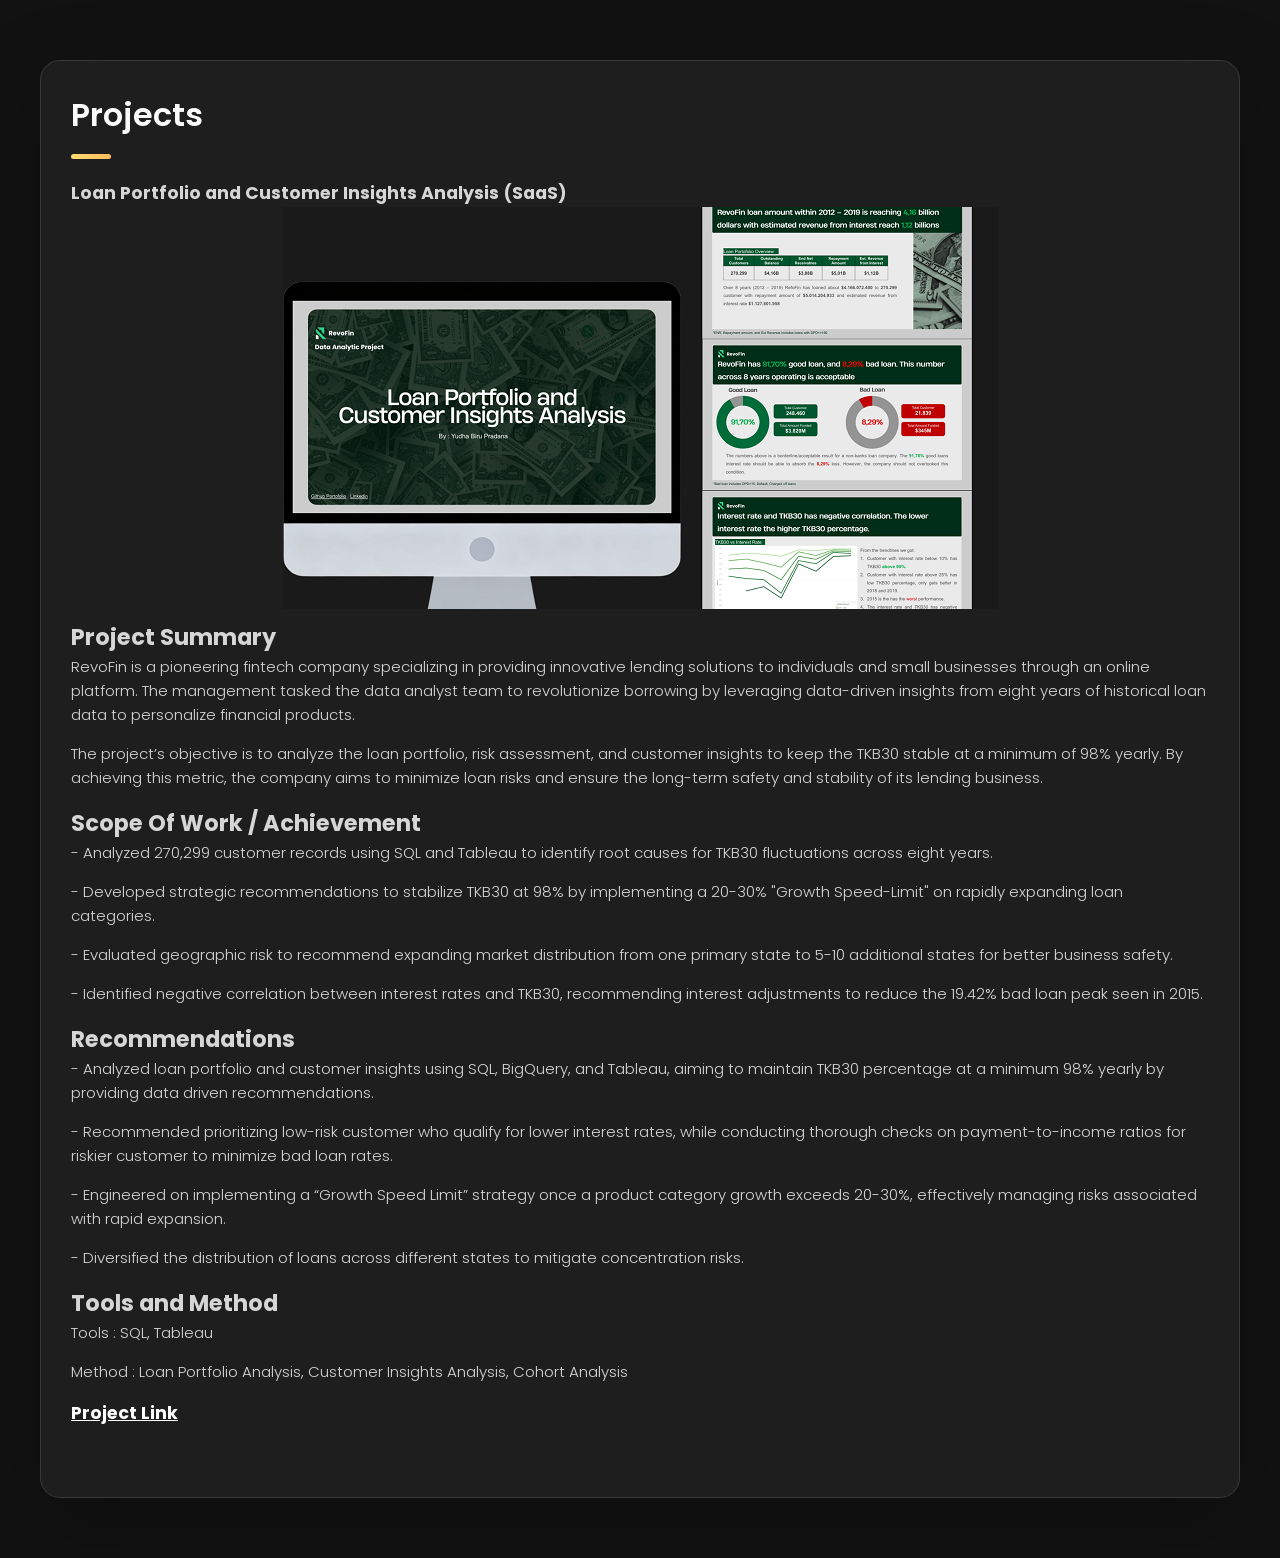
==== project-6.html @ d29e1e94 "Added new projects" ====
<!DOCTYPE html>
<html lang="en">

<head>
  <meta charset="UTF-8">
  <meta http-equiv="X-UA-Compatible" content="IE=edge">
  <meta name="viewport" content="width=device-width, initial-scale=1.0">
  <title>Loan Portfolio and Customer Insights Analysis (SaaS)</title>

  <!--
    - favicon
  -->
  <link rel="shortcut icon" href="./assets/images/logo.ico" type="image/x-icon">

  <!--
    - custom css link
  -->
  <link rel="stylesheet" href="./assets/css/style.css">

  <!--
    - google font link
  -->
  <link rel="preconnect" href="https://fonts.googleapis.com">
  <link rel="preconnect" href="https://fonts.gstatic.com" crossorigin>
  <link href="https://fonts.googleapis.com/css2?family=Poppins:wght@300;400;500;600&display=swap" rel="stylesheet">
</head>

<body>

  <!--
    - #MAIN
  -->

  <main>

      <article class="about  active" data-page="about">

        <header>
          <h2 class="h2 article-title">Projects</h2>
        </header>

        <section class="about-text">
						<div class="inner">
							<h1 class="major">Loan Portfolio and Customer Insights Analysis (SaaS)</h1>
							<span class="project-img1 center"><img src="./assets/images/project-6.png" alt="tokobli" /></span>
							<h2>Project Summary</h2>
							<p>RevoFin is a pioneering fintech company specializing in providing innovative lending solutions to individuals and small businesses through 
                an online platform. The management tasked the data analyst team to revolutionize borrowing by leveraging data-driven insights from eight 
                years of historical loan data to personalize financial products.</p>
              <p>The project’s objective is to analyze the loan portfolio, risk assessment, and customer insights to keep the TKB30 stable at a minimum 
                of 98% yearly. By achieving this metric, the company aims to minimize loan risks and ensure the long-term safety and stability of its 
                lending business.</p>
              
              <h2>Scope Of Work / Achievement</h2>
              <p>- Analyzed 270,299 customer records using SQL and Tableau to identify root causes for TKB30 fluctuations across eight years.</p>
              <p>- Developed strategic recommendations to stabilize TKB30 at 98% by implementing a 20-30% "Growth Speed-Limit" on 
                rapidly expanding loan categories.</p>
              <p>- Evaluated geographic risk to recommend expanding market distribution from one primary state to 5-10 additional states for 
                better business safety.</p>
              <p>- Identified negative correlation between interest rates and TKB30, recommending interest adjustments to reduce the 
                19.42% bad loan peak seen in 2015.</p>

              <h2>Recommendations</h2>
              <p> - Analyzed loan portfolio and customer insights using SQL, BigQuery, and Tableau, aiming to maintain TKB30 percentage at a minimum 98% yearly 
                by providing data driven recommendations.</p>
              <p> - Recommended prioritizing low-risk customer who qualify for lower interest rates, while conducting thorough checks on payment-to-income 
                ratios for riskier customer to minimize bad loan rates.</p>
              <p> - Engineered on implementing a “Growth Speed Limit” strategy once a product category growth exceeds 20-30%, effectively managing risks 
                associated with rapid expansion.</p>
              <p> - Diversified the distribution of loans across different states to mitigate concentration risks.</p>
              
              <h2>Tools and Method</h2>
              <p>Tools : SQL, Tableau</p>
              <p>Method : Loan Portfolio Analysis, Customer Insights Analysis, Cohort Analysis </p>

              <h3><a href="https://drive.google.com/file/d/1KonX7jtOqKuxxRmxAKo9MsXEJdxiPYZV/view?usp=drive_link" 
                style="color :white ; text-decoration: underline;">Project Link </a></h3>

						</div>
        </section>
---- assets/css/style.css ----
/*-----------------------------------*\
  #style.css
\*-----------------------------------*/


/**
 * copyright 2022 @codewithsadee
 */





/*-----------------------------------*\
  #CUSTOM PROPERTY
\*-----------------------------------*/

:root {

  /**
   * colors
   */

  /* gradient */

  --bg-gradient-onyx: linear-gradient(
    to bottom right, 
    hsl(240, 1%, 25%) 3%, 
    hsl(0, 0%, 19%) 97%
  );
  --bg-gradient-jet: linear-gradient(
    to bottom right, 
    hsla(240, 1%, 18%, 0.251) 0%, 
    hsla(240, 2%, 11%, 0) 100%
  ), hsl(240, 2%, 13%);
  --bg-gradient-yellow-1: linear-gradient(
    to bottom right, 
    hsl(45, 100%, 71%) 0%, 
    hsla(36, 100%, 69%, 0) 50%
  );
  --bg-gradient-yellow-2: linear-gradient(
    135deg, 
    hsla(45, 100%, 71%, 0.251) 0%, 
    hsla(35, 100%, 68%, 0) 59.86%
  ), hsl(240, 2%, 13%);
  --border-gradient-onyx: linear-gradient(
    to bottom right, 
    hsl(0, 0%, 25%) 0%, 
    hsla(0, 0%, 25%, 0) 50%
  );
  --text-gradient-yellow: linear-gradient(
    to right, 
    hsl(45, 100%, 72%), 
    hsl(35, 100%, 68%)
  );

  /* solid */

  --jet: hsl(0, 0%, 22%);
  --onyx: hsl(240, 1%, 17%);
  --eerie-black-1: hsl(240, 2%, 13%);
  --eerie-black-2: hsl(240, 2%, 12%);
  --smoky-black: hsl(0, 0%, 7%);
  --white-1: hsl(0, 0%, 100%);
  --white-2: hsl(0, 0%, 98%);
  --orange-yellow-crayola: hsl(45, 100%, 72%);
  --vegas-gold: hsl(45, 54%, 58%);
  --light-gray: hsl(0, 0%, 84%);
  --light-gray-70: hsla(0, 0%, 84%, 0.7);
  --bittersweet-shimmer: hsl(0, 43%, 51%);

  /**
   * typography
   */

  /* font-family */
  --ff-poppins: 'Poppins', sans-serif;

  /* font-size */
  --fs-1: 24px;
  --fs-2: 18px;
  --fs-3: 17px;
  --fs-4: 16px;
  --fs-5: 15px;
  --fs-6: 14px;
  --fs-7: 13px;
  --fs-8: 11px;

  /* font-weight */
  --fw-300: 300;
  --fw-400: 400;
  --fw-500: 500;
  --fw-600: 600;

  /**
   * shadow
   */
  
  --shadow-1: -4px 8px 24px hsla(0, 0%, 0%, 0.25);
  --shadow-2: 0 16px 30px hsla(0, 0%, 0%, 0.25);
  --shadow-3: 0 16px 40px hsla(0, 0%, 0%, 0.25);
  --shadow-4: 0 25px 50px hsla(0, 0%, 0%, 0.15);
  --shadow-5: 0 24px 80px hsla(0, 0%, 0%, 0.25);

  /**
   * transition
   */

  --transition-1: 0.25s ease;
  --transition-2: 0.5s ease-in-out;

}





/*-----------------------------------*\
  #RESET
\*-----------------------------------*/

*, *::before, *::after {
  margin: 0;
  padding: 0;
  box-sizing: border-box;
}

a { text-decoration: none; }

li { list-style: none; }

img, ion-icon, a, button, time, span { display: block; }

button {
  font: inherit;
  background: none;
  border: none;
  text-align: left;
  cursor: pointer;
}

input, textarea {
  display: block;
  width: 100%;
  background: none;
  font: inherit;
}

::selection {
  background: var(--orange-yellow-crayola);
  color: var(--smoky-black);
}

:focus { outline-color: var(--orange-yellow-crayola); }

html { font-family: var(--ff-poppins); }

body { background: var(--smoky-black); }





/*-----------------------------------*\
  #REUSED STYLE
\*-----------------------------------*/

.sidebar,
article {
  background: var(--eerie-black-2);
  border: 1px solid var(--jet);
  border-radius: 20px;
  padding: 15px;
  box-shadow: var(--shadow-1);
  z-index: 1;
}

.separator {
  width: 100%;
  height: 1px;
  background: var(--jet);
  margin: 16px 0;
}

.icon-box {
  position: relative;
  background: var(--border-gradient-onyx);
  width: 30px;
  height: 30px;
  border-radius: 8px;
  display: flex;
  justify-content: center;
  align-items: center;
  font-size: 16px;
  color: var(--orange-yellow-crayola);
  box-shadow: var(--shadow-1);
  z-index: 1;
}

.icon-box::before {
  content: "";
  position: absolute;
  inset: 1px;
  background: var(--eerie-black-1);
  border-radius: inherit;
  z-index: -1;
}

.icon-box ion-icon { --ionicon-stroke-width: 35px; }

article { display: none; }

article.active {
  display: block;
  animation: fade 0.5s ease backwards;
}

@keyframes fade {
  0% { opacity: 0; }
  100% { opacity: 1; }
}

.h2,
.h3,
.h4,
.h5 {
  color: var(--white-2);
  text-transform: capitalize;
}

.h2 { font-size: var(--fs-1); }

.h3 { font-size: var(--fs-2); }

.h4 { font-size: var(--fs-4); }

.h5 {
  font-size: var(--fs-7);
  font-weight: var(--fw-500);
}

.article-title {
  position: relative;
  padding-bottom: 7px;
}

.article-title::after {
  content: "";
  position: absolute;
  bottom: 0;
  left: 0;
  width: 30px;
  height: 3px;
  background: var(--text-gradient-yellow);
  border-radius: 3px;
}

.has-scrollbar::-webkit-scrollbar {
  width: 5px; /* for vertical scrollbar */
  height: 5px; /* for horizontal scrollbar */
}

.has-scrollbar::-webkit-scrollbar-track {
  background: var(--onyx);
  border-radius: 5px;
}

.has-scrollbar::-webkit-scrollbar-thumb {
  background: var(--orange-yellow-crayola);
  border-radius: 5px;
}

.has-scrollbar::-webkit-scrollbar-button { width: 20px; }

.content-card {
  position: relative;
  background: var(--border-gradient-onyx);
  padding: 15px;
  padding-top: 45px;
  border-radius: 14px;
  box-shadow: var(--shadow-2);
  cursor: pointer;
  z-index: 1;
}

.content-card::before {
  content: "";
  position: absolute;
  inset: 1px;
  background: var(--bg-gradient-jet);
  border-radius: inherit;
  z-index: -1;
}





/*-----------------------------------*\
  #MAIN
\*-----------------------------------*/

main {
  margin: 15px 12px;
  margin-bottom: 75px;
  min-width: 259px;
}





/*-----------------------------------*\
  #SIDEBAR
\*-----------------------------------*/

.sidebar {
  margin-bottom: 15px;
  max-height: 112px;
  overflow: hidden;
  transition: var(--transition-2);
}

.sidebar.active { max-height: 405px; }

.sidebar-info {
  position: relative;
  display: flex;
  justify-content: flex-start;
  align-items: center;
  gap: 15px;
}

.avatar-box {
  background: var(--bg-gradient-onyx);
  border-radius: 20px;
}

.info-content .name {
  color: var(--white-2);
  font-size: var(--fs-3);
  font-weight: var(--fw-500);
  letter-spacing: -0.25px;
  margin-bottom: 10px;
}

.info-content .title {
  color: var(--white-1);
  background: var(--onyx);
  font-size: var(--fs-8);
  font-weight: var(--fw-300);
  width: max-content;
  padding: 3px 12px;
  border-radius: 8px;
  display: flex
}

.tag-container {
  display: flex;            /* Activates flexbox */
  flex-direction: row;      /* Aligns items horizontally */
  justify-content: center;  /* Centers the row on the page */
  gap: 10px;                /* Adds space between the tags */
  flex-wrap: wrap;          /* Allows tags to drop to next line on small screens */
}

.info_more-btn {
  position: absolute;
  top: -15px;
  right: -15px;
  border-radius: 0 15px;
  font-size: 13px;
  color: var(--orange-yellow-crayola);
  background: var(--border-gradient-onyx);
  padding: 10px;
  box-shadow: var(--shadow-2);
  transition: var(--transition-1);
  z-index: 1;
}

.info_more-btn::before {
  content: "";
  position: absolute;
  inset: 1px;
  border-radius: inherit;
  background: var(--bg-gradient-jet);
  transition: var(--transition-1);
  z-index: -1;
}

.info_more-btn:hover,
.info_more-btn:focus { background: var(--bg-gradient-yellow-1); }

.info_more-btn:hover::before,
.info_more-btn:focus::before { background: var(--bg-gradient-yellow-2); }

.info_more-btn span { display: none; }

.sidebar-info_more {
  opacity: 0;
  visibility: hidden;
  transition: var(--transition-2);
}

.sidebar.active .sidebar-info_more {
  opacity: 1;
  visibility: visible;
}

.contacts-list {
  display: grid;
  grid-template-columns: 1fr;
  gap: 16px;
}

.contact-item {
  min-width: 100%;
  display: flex;
  align-items: center;
  gap: 16px;
}

.contact-info {
  max-width: calc(100% - 46px);
  width: calc(100% - 46px);
}

.contact-title {
  color: var(--light-gray-70);
  font-size: var(--fs-8);
  text-transform: uppercase;
  margin-bottom: 2px;
}

.contact-info :is(.contact-link, time, address) {
  color: var(--white-2);
  font-size: var(--fs-7);
}

.contact-info address { font-style: normal; }

.social-list {
  display: flex;
  justify-content: flex-start;
  align-items: center;
  gap: 15px;
  padding-bottom: 4px;
  padding-left: 7px;
}

.social-item .social-link {
  color: var(--light-gray-70);
  font-size: 18px;
}


.social-item .social-link:hover { color: var(--light-gray); }





/*-----------------------------------*\
  #NAVBAR
\*-----------------------------------*/

.navbar {
  position: fixed;
  bottom: 0;
  left: 0;
  width: 100%;
  background: hsla(240, 1%, 17%, 0.75);
  backdrop-filter: blur(10px);
  border: 1px solid var(--jet);
  border-radius: 12px 12px 0 0;
  box-shadow: var(--shadow-2);
  z-index: 5;
}

.navbar-list {
  display: flex;
  flex-wrap: wrap;
  justify-content: center;
  align-items: center;
  padding: 0 10px;
}

.navbar-link {
  color: var(--light-gray);
  font-size: var(--fs-8);
  padding: 20px 7px;
  transition: color var(--transition-1);
}

.navbar-link:hover,
.navbar-link:focus { color: var(--light-gray-70); }

.navbar-link.active { color: var(--orange-yellow-crayola); }





/*-----------------------------------*\
  #ABOUT
\*-----------------------------------*/

.about .article-title { margin-bottom: 15px; }

.about-text {
  color: var(--light-gray);
  font-size: var(--fs-6);
  font-weight: var(--fw-300);
  line-height: 1.6;
}

.about-text p { margin-bottom: 15px; }



/**
 * #service 
 */

.service { margin-bottom: 35px; }

.service-title { margin-bottom: 20px; }

.service-list {
  display: grid;
  grid-template-columns: 1fr;
  gap: 20px;
}

.service-item {
  position: relative;
  background: var(--border-gradient-onyx);
  padding: 20px;
  border-radius: 14px;
  box-shadow: var(--shadow-2);
  z-index: 1;
}

.service-item::before {
  content: "";
  position: absolute;
  inset: 1px;
  background: var(--bg-gradient-jet);
  border-radius: inherit;
  z-index: -1;
}

.service-icon-box { margin-bottom: 10px; }

.service-icon-box img { margin: auto; }

.service-content-box { text-align: center; }

.service-item-title { margin-bottom: 7px; }

.service-item-text {
  color: var(--light-gray);
  font-size: var(--fs-6);
  font-weight: var(--fw-3);
  line-height: 1.6;
}


/**
 * #testimonials 
 */

.testimonials { margin-bottom: 30px; }

.testimonials-title { margin-bottom: 20px; }

.testimonials-list {
  display: flex;
  justify-content: flex-start;
  align-items: flex-start;
  gap: 15px;
  margin: 0 -15px;
  padding: 25px 15px;
  padding-bottom: 35px;
  overflow-x: auto;
  scroll-behavior: smooth;
  overscroll-behavior-inline: contain;
  scroll-snap-type: inline mandatory;
}

.testimonials-item {
  min-width: 100%;
  scroll-snap-align: center;
}

.testimonials-avatar-box {
  position: absolute;
  top: 0;
  left: 0;
  transform: translate(15px, -25px);
  background: var(--bg-gradient-onyx);
  border-radius: 14px;
  box-shadow: var(--shadow-1);
}

.testimonials-item-title { margin-bottom: 7px; }

.testimonials-text {
  color: var(--light-gray);
  font-size: var(--fs-6);
  font-weight: var(--fw-300);
  line-height: 1.6;
  display: -webkit-box;
  line-clamp: 4;
  -webkit-line-clamp: 4;
  -webkit-box-orient: vertical;
  overflow: hidden;
}


/**
 * #testimonials-modal
 */

.modal-container {
  position: fixed;
  top: 0;
  left: 0;
  width: 100%;
  height: 100%;
  display: flex;
  justify-content: center;
  align-items: center;
  overflow-y: auto;
  overscroll-behavior: contain;
  z-index: 20;
  pointer-events: none;
  visibility: hidden;
}

.modal-container::-webkit-scrollbar { display: none; }

.modal-container.active {
  pointer-events: all;
  visibility: visible;
}

.overlay {
  position: fixed;
  top: 0;
  left: 0;
  width: 100%;
  height: 100vh;
  background: hsl(0, 0%, 5%);
  opacity: 0;
  visibility: hidden;
  pointer-events: none;
  z-index: 1;
  transition: var(--transition-1);
}

.overlay.active {
  opacity: 0.8;
  visibility: visible;
  pointer-events: all;
}

.testimonials-modal {
  background: var(--eerie-black-2);
  position: relative;
  padding: 15px;
  margin: 15px 12px;
  border: 1px solid var(--jet);
  border-radius: 14px;
  box-shadow: var(--shadow-5);
  transform: scale(1.2);
  opacity: 0;
  transition: var(--transition-1);
  z-index: 2;
}

.modal-container.active .testimonials-modal {
  transform: scale(1);
  opacity: 1;
}

.center {
  display: flex;
  justify-content: center; /* Horizontal centering */
  align-items: center;     /* Vertical centering */
}

.modal-close-btn {
  position: absolute;
  top: 15px;
  right: 15px;
  background: var(--onyx);
  border-radius: 8px;
  width: 32px;
  height: 32px;
  display: flex;
  justify-content: center;
  align-items: center;
  color: var(--white-2);
  font-size: 18px;
  opacity: 0.7;
}

.modal-close-btn:hover,
.modal-close-btn:focus { opacity: 1; }

.modal-close-btn ion-icon { --ionicon-stroke-width: 50px; }

.modal-avatar-box {
  background: var(--bg-gradient-onyx);
  width: max-content;
  border-radius: 14px;
  margin-bottom: 15px;
  box-shadow: var(--shadow-2);
}

.modal-img-wrapper > img { display: none; }

.modal-title { margin-bottom: 4px; }

.modal-content time {
  font-size: var(--fs-6);
  color: var(--light-gray-70);
  font-weight: var(--fw-300);
  margin-bottom: 10px;
}

.modal-content p {
  color: var(--light-gray);
  font-size: var(--fs-6);
  font-weight: var(--fw-300);
  line-height: 1.6;
}


/**
 * #clients 
 */

.clients { margin-bottom: 15px; }

.clients-list {
  display: flex;
  justify-content: flex-start;
  align-items: flex-start;
  gap: 15px;
  margin: 0 -15px;
  padding: 25px;
  padding-bottom: 25px;
  overflow-x: auto;
  scroll-behavior: smooth;
  overscroll-behavior-inline: contain;
  scroll-snap-type: inline mandatory;
  scroll-padding-inline: 25px;
}

.clients-item {
  min-width: 50%;
  scroll-snap-align: start;
}

.clients-item img {
  width: 100%;
  filter: grayscale(1);
  transition: var(--transition-1);
}

.clients-item img:hover { filter: grayscale(0); }





/*-----------------------------------*\
  #RESUME
\*-----------------------------------*/

.article-title { margin-bottom: 30px; }


/**
 * education and experience 
 */

.timeline { margin-bottom: 30px; }

.timeline .title-wrapper {
  display: flex;
  align-items: center;
  gap: 15px;
  margin-bottom: 25px;
}

.timeline-list {
  font-size: var(--fs-6);
  margin-left: 45px;
}

.timeline-item { position: relative; }

.timeline-item:not(:last-child) { margin-bottom: 20px; }

.timeline-item-title {
  font-size: var(--fs-6);
  line-height: 1.3;
  margin-bottom: 7px;
}

.timeline-list span {
  color: var(--vegas-gold);
  font-weight: var(--fw-400);
  line-height: 1.6;
}

.timeline-item:not(:last-child)::before {
  content: "";
  position: absolute;
  top: -25px;
  left: -30px;
  width: 1px;
  height: calc(100% + 50px);
  background: var(--jet);
}

.timeline-item::after {
  content: "";
  position: absolute;
  top: 5px;
  left: -33px;
  height: 6px;
  width: 6px;
  background: var(--text-gradient-yellow);
  border-radius: 50%;
  box-shadow: 0 0 0 4px var(--jet);
}

.timeline-text {
  color: var(--light-gray);
  font-weight: var(--fw-300);
  line-height: 1.6;
}


/**
 * skills 
 */

.skills-title { margin-bottom: 20px; }

.skills-list { padding: 20px; }


.skills-item:not(:last-child) { margin-bottom: 15px; }

.skill .title-wrapper {
  display: flex;
  align-items: center;
  gap: 5px;
  margin-bottom: 8px;
}

.skill .title-wrapper data {
  color: var(--light-gray);
  font-size: var(--fs-7);
  font-weight: var(--fw-300);
}

.skill-progress-bg {
  background: var(--jet);
  width: 100%;
  height: 8px;
  border-radius: 10px;
}

.skill-progress-fill {
  background: var(--text-gradient-yellow);
  height: 100%;
  border-radius: inherit;
}





/*-----------------------------------*\
  #PORTFOLIO
\*-----------------------------------*/

.filter-list { display: none; }

.filter-select-box {
  position: relative;
  margin-bottom: 25px;
}

.filter-select {
  background: var(--eerie-black-2);
  color: var(--light-gray);
  display: flex;
  justify-content: space-between;
  align-items: center;
  width: 100%;
  padding: 12px 16px;
  border: 1px solid var(--jet);
  border-radius: 14px;
  font-size: var(--fs-6);
  font-weight: var(--fw-300);
}

.filter-select.active .select-icon { transform: rotate(0.5turn); }

.select-list {
  background: var(--eerie-black-2);
  position: absolute;
  top: calc(100% + 6px);
  width: 100%;
  padding: 6px;
  border: 1px solid var(--jet);
  border-radius: 14px;
  z-index: 2;
  opacity: 0;
  visibility: hidden;
  pointer-events: none;
  transition: 0.15s ease-in-out;
}

.filter-select.active + .select-list {
  opacity: 1;
  visibility: visible;
  pointer-events: all;
}

.select-item button {
  background: var(--eerie-black-2);
  color: var(--light-gray);
  font-size: var(--fs-6);
  font-weight: var(--fw-300);
  text-transform: capitalize;
  width: 100%;
  padding: 8px 10px;
  border-radius: 8px;
}

.select-item button:hover { --eerie-black-2: hsl(240, 2%, 20%); }

.project-list {
  display: grid;
  grid-template-columns: 1fr;
  gap: 30px;
  margin-bottom: 10px;
}

.project-item { display: none; }

.project-item.active {
  display: block;
  animation: scaleUp 0.25s ease forwards;
}

@keyframes scaleUp {
  0% { transform: scale(0.5); }
  100% { transform: scale(1); }
}

.project-item > a { width: 100%; }

.project-img {
  position: relative;
  width: 100%;
  height: 200px;
  border-radius: 16px;
  overflow: hidden;
  margin-bottom: 15px;
}

.project-img1 {
  position: relative;
  width: 100%;
  height: 100%;
  border-radius: 12px;
  overflow: hidden;
  margin-bottom: 10px;
}

.project-img::before {
  content: "";
  position: absolute;
  top: 0;
  left: 0;
  width: 100%;
  height: 100%;
  background: transparent;
  z-index: 1;
  transition: var(--transition-1);
}

.project-item > a:hover .project-img::before { background: hsla(0, 0%, 0%, 0.5); }

.project-item-icon-box {
  --scale: 0.8;

  background: var(--jet);
  color: var(--orange-yellow-crayola);
  position: absolute;
  top: 50%;
  left: 50%;
  transform: translate(-50%, -50%) scale(var(--scale));
  font-size: 20px;
  padding: 18px;
  border-radius: 12px;
  opacity: 0;
  z-index: 1;
  transition: var(--transition-1);
}

.project-item > a:hover .project-item-icon-box {
  --scale: 1;
  opacity: 1;
}

.project-item-icon-box ion-icon { --ionicon-stroke-width: 50px; }

.project-img img {
  width: 100%;
  height: 100%;
  object-fit: cover;
  transition: var(--transition-1);
}

.project-item > a:hover img { transform: scale(1.1); }

.project-title,
.project-category { margin-left: 10px; }

.project-title {
  color: var(--white-2);
  font-size: var(--fs-5);
  font-weight: var(--fw-400);
  text-transform: capitalize;
  line-height: 1.3;
}

.project-category {
  color: var(--light-gray-70);
  font-size: var(--fs-6);
  font-weight: var(--fw-300);
}





/*-----------------------------------*\
  #BLOG
\*-----------------------------------*/

.blog-posts { margin-bottom: 10px; }

.blog-posts-list {
  display: grid;
  grid-template-columns: 1fr;
  gap: 20px;
}

.blog-post-item > a {
  position: relative;
  background: var(--border-gradient-onyx);
  height: 100%;
  box-shadow: var(--shadow-4);
  border-radius: 16px;
  z-index: 1;
}

.blog-post-item > a::before {
  content: "";
  position: absolute;
  inset: 1px;
  border-radius: inherit;
  background: var(--eerie-black-1);
  z-index: -1;
}

.blog-banner-box {
  width: 100%;
  height: 200px;
  border-radius: 12px;
  overflow: hidden;
}

.blog-banner-box img {
  width: 100%;
  height: 100%;
  object-fit: cover;
  transition: var(--transition-1);
}

.blog-post-item > a:hover .blog-banner-box img { transform: scale(1.1); }

.blog-content { padding: 15px; }

.blog-meta {
  display: flex;
  justify-content: flex-start;
  align-items: center;
  gap: 7px;
  margin-bottom: 10px;
}

.blog-meta :is(.blog-category, time) {
  color: var(--light-gray-70);
  font-size: var(--fs-6);
  font-weight: var(--fw-300);
}

.blog-meta .dot {
  background: var(--light-gray-70);
  width: 4px;
  height: 4px;
  border-radius: 4px;
}

.blog-item-title {
  margin-bottom: 10px;
  line-height: 1.3;
  transition: var(--transition-1);
}

.blog-post-item > a:hover .blog-item-title { color: var(--orange-yellow-crayola); }

.blog-text {
  color: var(--light-gray);
  font-size: var(--fs-6);
  font-weight: var(--fw-300);
  line-height: 1.6;
}





/*-----------------------------------*\
  #CONTACT
\*-----------------------------------*/

.mapbox {
  position: relative;
  height: 250px;
  width: 100%;
  border-radius: 16px;
  margin-bottom: 30px;
  border: 1px solid var(--jet);
  overflow: hidden;
}

.mapbox figure { height: 100%; }

.mapbox iframe {
  width: 100%;
  height: 100%;
  border: none;
  filter: grayscale(1) invert(1);
}

.contact-form { margin-bottom: 10px; }

.form-title { margin-bottom: 20px; }

.input-wrapper {
  display: grid;
  grid-template-columns: 1fr;
  gap: 25px;
  margin-bottom: 25px;
}

.form-input {
  color: var(--white-2);
  font-size: var(--fs-6);
  font-weight: var(--fw-400);
  padding: 13px 20px;
  border: 1px solid var(--jet);
  border-radius: 14px;
  outline: none;
}

.form-input::placeholder { font-weight: var(--fw-500); }

.form-input:focus { border-color: var(--orange-yellow-crayola); }

textarea.form-input {
  min-height: 100px;
  height: 120px;
  max-height: 200px;
  resize: vertical;
  margin-bottom: 25px;
}

textarea.form-input::-webkit-resizer { display: none; }

.form-input:focus:invalid { border-color: var(--bittersweet-shimmer); }

.form-btn {
  position: relative;
  width: 100%;
  background: var(--border-gradient-onyx);
  color: var(--orange-yellow-crayola);
  display: flex;
  justify-content: center;
  align-items: center;
  gap: 10px;
  padding: 13px 20px;
  border-radius: 14px;
  font-size: var(--fs-6);
  text-transform: capitalize;
  box-shadow: var(--shadow-3);
  z-index: 1;
  transition: var(--transition-1);
}

.form-btn::before {
  content: "";
  position: absolute;
  inset: 1px;
  background: var(--bg-gradient-jet);
  border-radius: inherit;
  z-index: -1;
  transition: var(--transition-1);
}

.form-btn ion-icon { font-size: 16px; }

.form-btn:hover { background: var(--bg-gradient-yellow-1); }

.form-btn:hover::before { background: var(--bg-gradient-yellow-2); }

.form-btn:disabled {
  opacity: 0.7;
  cursor: not-allowed;
}

.form-btn:disabled:hover { background: var(--border-gradient-onyx); }

.form-btn:disabled:hover::before { background: var(--bg-gradient-jet); }





/*-----------------------------------*\
  #RESPONSIVE
\*-----------------------------------*/

/**
 * responsive larger than 450px screen
 */

@media (min-width: 450px) {

  /**
   * client
   */

  .clients-item { min-width: calc(33.33% - 10px); }



  /**
   * #PORTFOLIO, BLOG 
   */

  .project-img,
  .blog-banner-box { height: auto; }

}





/**
 * responsive larger than 580px screen
 */

@media (min-width: 580px) {

  /**
   * CUSTOM PROPERTY
   */

  :root {

    /**
     * typography
     */

    --fs-1: 32px;
    --fs-2: 24px;
    --fs-3: 26px;
    --fs-4: 18px;
    --fs-6: 15px;
    --fs-7: 15px;
    --fs-8: 12px;

  }



  /**
   * #REUSED STYLE
   */

  .sidebar, article {
    width: 520px;
    margin-inline: auto;
    padding: 30px;
  }

  .article-title {
    font-weight: var(--fw-600);
    padding-bottom: 15px;
  }

  .article-title::after {
    width: 40px;
    height: 5px;
  }

  .icon-box {
    width: 48px;
    height: 48px;
    border-radius: 12px;
    font-size: 18px;
  }



  /**
   * #MAIN
   */

  main {
    margin-top: 60px;
    margin-bottom: 100px;
  }



  /**
   * #SIDEBAR
   */

  .sidebar {
    max-height: 180px;
    margin-bottom: 30px;
  }

  .sidebar.active { max-height: 584px; }

  .sidebar-info { gap: 25px; }

  .avatar-box { border-radius: 30px; }

  .avatar-box img { width: 120px; }

  .info-content .name { margin-bottom: 15px; }

  .info-content .title { padding: 5px 18px; }

  .info_more-btn {
    top: -30px;
    right: -30px;
    padding: 10px 15px;
  }

  .info_more-btn span {
    display: block;
    font-size: var(--fs-8);
  }

  .info_more-btn ion-icon { display: none; }

  .separator { margin: 32px 0; }

  .contacts-list { gap: 20px; }

  .contact-info {
    max-width: calc(100% - 64px);
    width: calc(100% - 64px);
  }



  /**
   * #NAVBAR
   */

  .navbar { border-radius: 20px 20px 0 0; }

  .navbar-list { gap: 20px; }

  .navbar-link { --fs-8: 14px; }



  /**
   * #ABOUT
   */

  .about .article-title { margin-bottom: 20px; }

  .about-text { margin-bottom: 40px; }

  /* service */

  .service-item {
    display: flex;
    justify-content: flex-start;
    align-items: flex-start;
    gap: 18px;
    padding: 30px;
  }

  .service-icon-box {
    margin-bottom: 0;
    margin-top: 5px;
  }

  .service-content-box { text-align: left; }

  /* testimonials */

  .testimonials-title { margin-bottom: 25px; }

  .testimonials-list {
    gap: 30px;
    margin: 0 -30px;
    padding: 30px;
    padding-bottom: 35px;
  }

  .content-card {
    padding: 30px;
    padding-top: 25px;
  }

  .testimonials-avatar-box {
    transform: translate(30px, -30px);
    border-radius: 20px;
  }

  .testimonials-avatar-box img { width: 80px; }

  .testimonials-item-title {
    margin-bottom: 10px;
    margin-left: 95px;
  }

  .testimonials-text {
    line-clamp: 2;
    -webkit-line-clamp: 2;
  }

  /* testimonials modal */

  .modal-container { padding: 20px; }

  .testimonials-modal {
    display: flex;
    justify-content: flex-start;
    align-items: stretch;
    gap: 25px;
    padding: 30px;
    border-radius: 20px;
  }

  .modal-img-wrapper {
    display: flex;
    flex-direction: column;
    align-items: center;
  }

  .modal-avatar-box {
    border-radius: 18px;
    margin-bottom: 0;
  }

  .modal-avatar-box img { width: 65px; }

  .modal-img-wrapper > img {
    display: block;
    flex-grow: 1;
    width: 35px;
  }

  /* clients */

  .clients-list {
    gap: 50px;
    margin: 0 -30px;
    padding: 45px;
    scroll-padding-inline: 45px;
  }

  .clients-item { min-width: calc(33.33% - 35px); }



  /**
   * #RESUME
   */

  .timeline-list { margin-left: 65px; }

  .timeline-item:not(:last-child)::before { left: -40px; }

  .timeline-item::after {
    height: 8px;
    width: 8px;
    left: -43px;
  }

  .skills-item:not(:last-child) { margin-bottom: 25px; }



  /**
   * #PORTFOLIO, BLOG
   */

  .project-img, .blog-banner-box { border-radius: 16px; }

  .blog-posts-list { gap: 30px; }

  .blog-content { padding: 25px; }



  /**
   * #CONTACT
   */

  .mapbox {
    height: 380px;
    border-radius: 18px;
  }

  .input-wrapper {
    gap: 30px;
    margin-bottom: 30px;
  }

  .form-input { padding: 15px 20px; }

  textarea.form-input { margin-bottom: 30px; }

  .form-btn {
    --fs-6: 16px;
    padding: 16px 20px;
  }

  .form-btn ion-icon { font-size: 18px; }

}





/**
 * responsive larger than 768px screen
 */

@media (min-width: 768px) {

  /**
   * REUSED STYLE
   */

  .sidebar, article { width: 700px; }

  .has-scrollbar::-webkit-scrollbar-button { width: 100px; }



  /**
   * SIDEBAR
   */

  .contacts-list {
    grid-template-columns: 1fr 1fr;
    gap: 30px 15px;
  }



  /**
   * NAVBAR
   */

  .navbar-link { --fs-8: 15px; }



  /**
   * ABOUT
   */

  /* testimonials modal */

  .testimonials-modal {
    gap: 35px;
    max-width: 680px;
  }

  .modal-avatar-box img { width: 80px; }



  /**
   * PORTFOLIO
   */

  .article-title { padding-bottom: 20px; }

  .filter-select-box { display: none; }

  .filter-list {
    display: flex;
    justify-content: flex-start;
    align-items: center;
    gap: 25px;
    padding-left: 5px;
    margin-bottom: 30px;
  }

  .filter-item button {
    color: var(--light-gray);
    font-size: var(--fs-5);
    transition: var(--transition-1);
  }

  .filter-item button:hover { color: var(--light-gray-70); }

  .filter-item button.active { color: var(--orange-yellow-crayola); }

  /* portfolio and blog grid */

  .project-list, .blog-posts-list { grid-template-columns: 1fr 1fr; }



  /**
   * CONTACT
   */

  .input-wrapper { grid-template-columns: 1fr 1fr; }

  .form-btn {
    width: max-content;
    margin-left: auto;
  }
  
}





/**
 * responsive larger than 1024px screen
 */

@media (min-width: 1024px) {

  /**
   * CUSTOM PROPERTY
   */

  :root {

    /**
    * shadow
    */

    --shadow-1: -4px 8px 24px hsla(0, 0%, 0%, 0.125);
    --shadow-2: 0 16px 30px hsla(0, 0%, 0%, 0.125);
    --shadow-3: 0 16px 40px hsla(0, 0%, 0%, 0.125);

  }



  /**
   * REUSED STYLE
   */

  .sidebar, article {
    width: 950px;
    box-shadow: var(--shadow-5);
  }



  /**
   * MAIN 
   */

  main { margin-bottom: 60px; }

  .main-content {
    position: relative;
    width: max-content;
    margin: auto;
  }



  /**
   * NAVBAR
   */

  .navbar {
    position: absolute;
    bottom: auto;
    top: 0;
    left: auto;
    right: 0;
    width: max-content;
    border-radius: 0 20px;
    padding: 0 20px;
    box-shadow: none;
  }

  .navbar-list {
    gap: 30px;
    padding: 0 20px;
  }

  .navbar-link { font-weight: var(--fw-500); }



  /**
   * ABOUT
   */

  /* service */

  .service-list {
    grid-template-columns: 1fr 1fr;
    gap: 20px 25px;
  }

  /* testimonials */

  .testimonials-item { min-width: calc(50% - 15px); }

  /* clients */

  .clients-item { min-width: calc(25% - 38px); }



  /**
   * PORTFOLIO
   */

  .project-list { grid-template-columns: repeat(3, 1fr); }



  /**
   * BLOG
   */

  .blog-banner-box { height: 230px; }

}





/**
 * responsive larger than 1250px screen
 */

@media (min-width: 1250px) {

  /**
   * RESET
   */

  body::-webkit-scrollbar { width: 20px; }

  body::-webkit-scrollbar-track { background: var(--smoky-black); }

  body::-webkit-scrollbar-thumb {
    border: 5px solid var(--smoky-black);
    background: hsla(0, 0%, 100%, 0.1);
    border-radius: 20px;
    box-shadow: inset 1px 1px 0 hsla(0, 0%, 100%, 0.11),
                inset -1px -1px 0 hsla(0, 0%, 100%, 0.11);
  }

  body::-webkit-scrollbar-thumb:hover { background: hsla(0, 0%, 100%, 0.15); }

  body::-webkit-scrollbar-button { height: 60px; }



  /**
   * REUSED STYLE
   */

  .sidebar, article { width: auto; }

  article { min-height: 100%; }



  /**
   * MAIN
   */

  main {
    max-width: 1200px;
    margin-inline: auto;
    display: flex;
    justify-content: center;
    align-items: stretch;
    gap: 25px;
  }

  .main-content {
    min-width: 75%;
    width: 75%;
    margin: 0;
  }



  /**
   * SIDEBAR
   */

  .sidebar {
    position: sticky;
    top: 60px;
    max-height: max-content;
    height: 100%;
    margin-bottom: 0;
    padding-top: 60px;
    z-index: 1;
  }

  .sidebar-info { flex-direction: column; }

  .avatar-box img { width: 150px; }

  .info-content .name {
    white-space: nowrap;
    text-align: center;
  }

  .info-content .title { margin: auto; }

  .info_more-btn { display: none; }

  .sidebar-info_more {
    opacity: 1;
    visibility: visible;
  }

  .contacts-list { grid-template-columns: 1fr; }

  .contact-info :is(.contact-link) {
    white-space: nowrap;
    overflow: hidden;
    text-overflow: ellipsis;
  }

  .contact-info :is(.contact-link, time, address) {
    --fs-7: 14px;
    font-weight: var(--fw-300);
  }

  .separator:last-of-type {
    margin: 15px 0;
    opacity: 0;
  }

  .social-list { justify-content: center; }



  /**
	 * RESUME
	 */

  .timeline-text { max-width: 700px; }

}

.cv-section {
  margin-top: 2rem; /* Adjust this value to get the exact look you want */
}
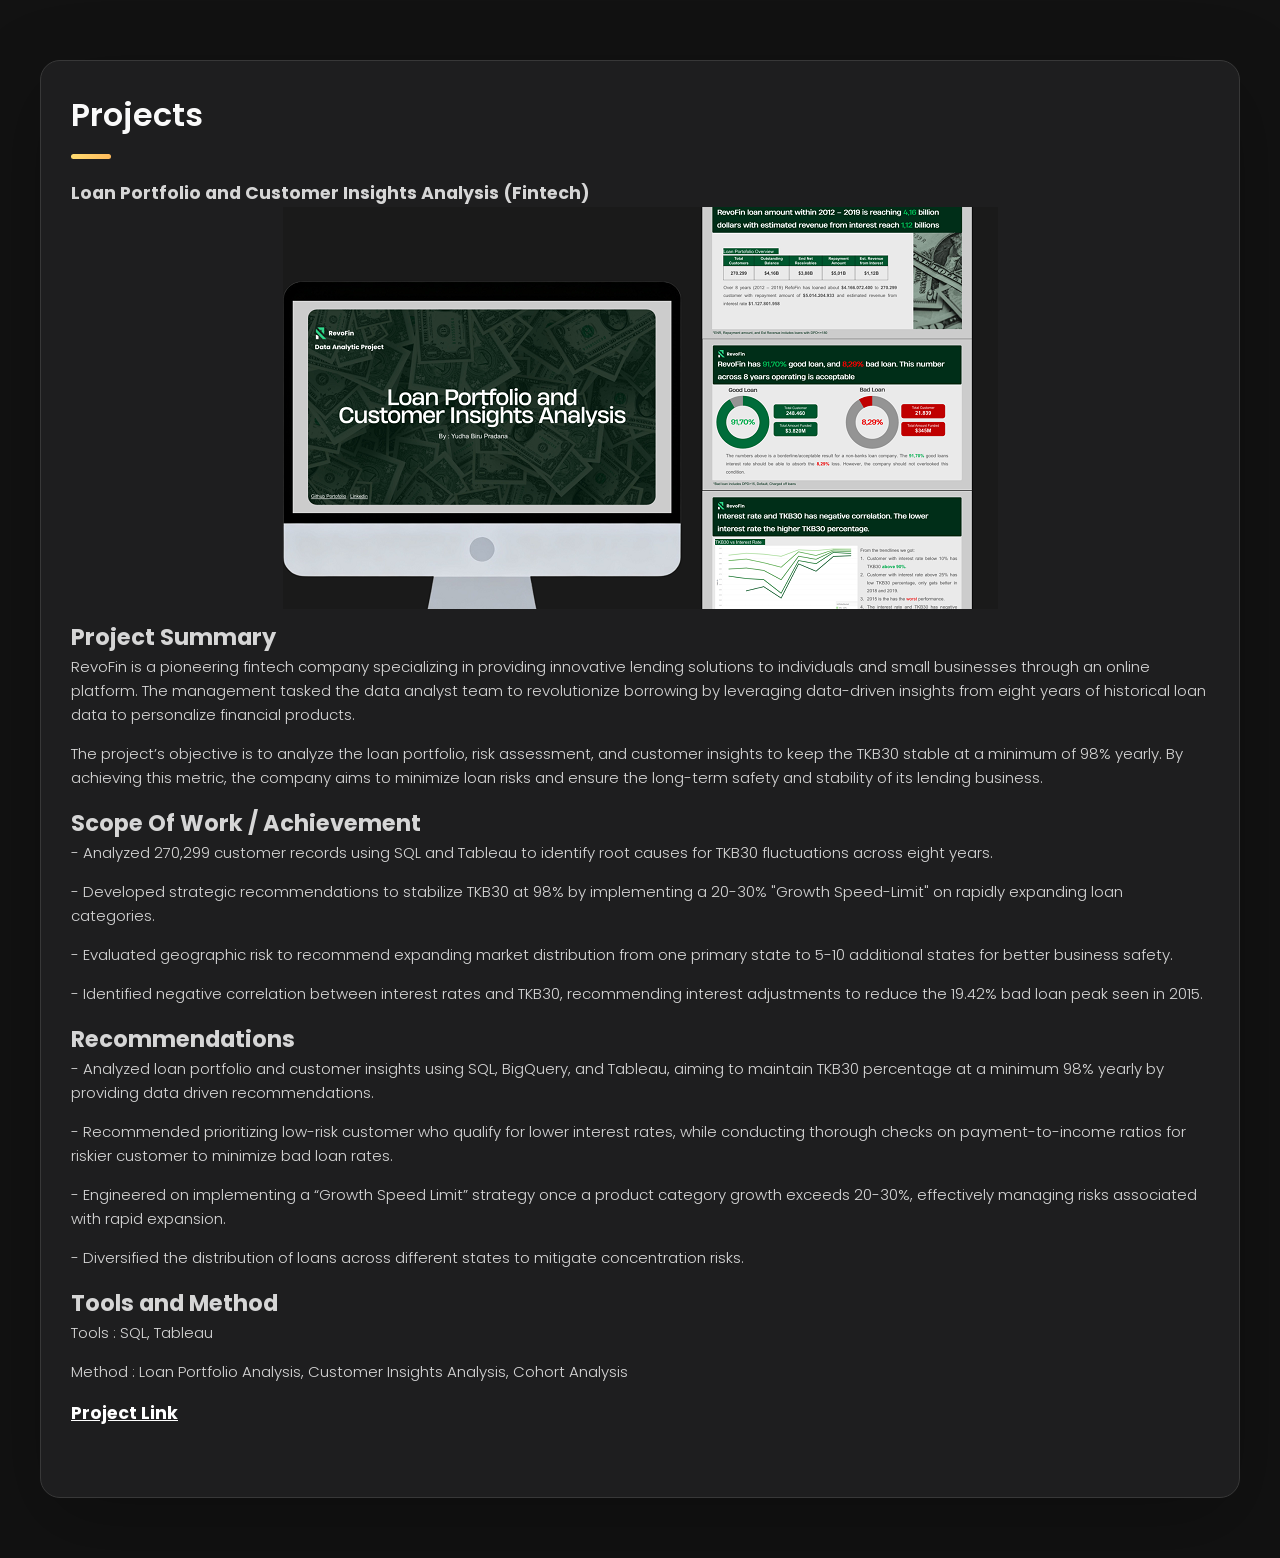
==== commit 5195d772: "Update project-6.html" ====
--- a/project-6.html
+++ b/project-6.html
@@ -5,7 +5,7 @@
   <meta charset="UTF-8">
   <meta http-equiv="X-UA-Compatible" content="IE=edge">
   <meta name="viewport" content="width=device-width, initial-scale=1.0">
-  <title>Loan Portfolio and Customer Insights Analysis (SaaS)</title>
+  <title>Loan Portfolio and Customer Insights Analysis (Fintech)</title>
 
   <!--
     - favicon
@@ -41,7 +41,7 @@
 
         <section class="about-text">
 						<div class="inner">
-							<h1 class="major">Loan Portfolio and Customer Insights Analysis (SaaS)</h1>
+							<h1 class="major">Loan Portfolio and Customer Insights Analysis (Fintech)</h1>
 							<span class="project-img1 center"><img src="./assets/images/project-6.png" alt="tokobli" /></span>
 							<h2>Project Summary</h2>
 							<p>RevoFin is a pioneering fintech company specializing in providing innovative lending solutions to individuals and small businesses through 
@@ -77,4 +77,4 @@
                 style="color :white ; text-decoration: underline;">Project Link </a></h3>
 
 						</div>
-        </section>+        </section>
